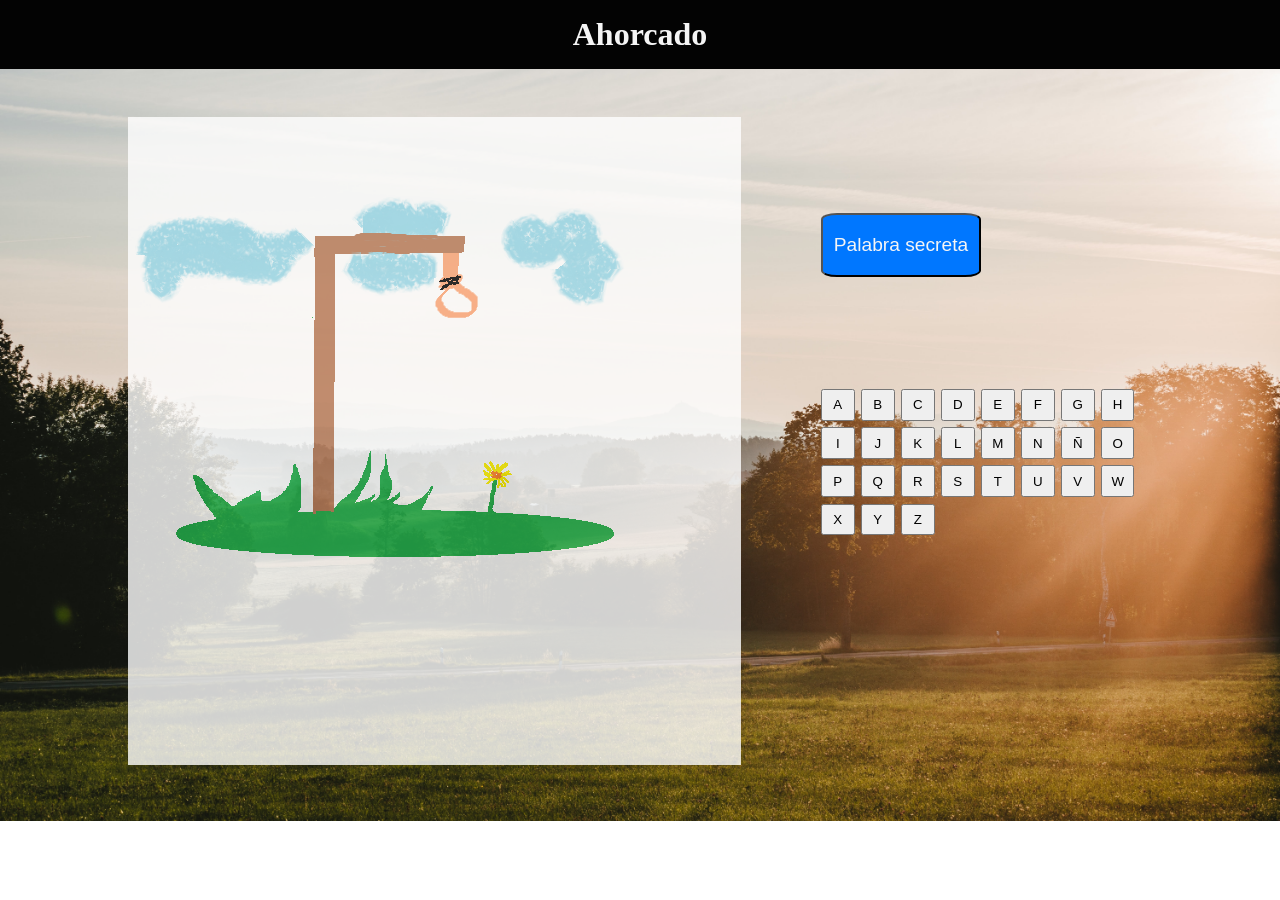
==== index.html @ b2cd69ff "juego del ahorcado maquetado mas inicio de J.S" ====
<!DOCTYPE html>
<html lang="es">
<head>
    <meta charset="UTF-8">
    <meta http-equiv="X-UA-Compatible" content="IE=edge">
    <meta name="viewport" content="width=device-width, initial-scale=1.0">
    <link rel="stylesheet" href="css/style.css">
    <title>Juego del ahorcado</title>
</head>
<body>
    <header>
        <h1>Ahorcado</h1>
    </header>
    <section>
       <main>
        <img id="imagen" src="img/horca.png" alt="Ahorcado">
        <div>
            <p id="palabra_a_adivinar">
            </p>
            <button id="jugar">Palabra secreta</button>
            <div id="letras">
                <button>A</button>
                <button>B</button>
                <button>C</button>
                <button>D</button>
                <button>E</button>
                <button>F</button>
                <button>G</button>
                <button>H</button>
                <button>I</button>
                <button>J</button>
                <button>K</button>
                <button>L</button>
                <button>M</button>
                <button>N</button>
                <button>Ñ</button>
                <button>O</button>
                <button>P</button>
                <button>Q</button>
                <button>R</button>
                <button>S</button>
                <button>T</button>
                <button>U</button>
                <button>V</button>
                <button>W</button>
                <button>X</button>
                <button>Y</button>
                <button>Z</button>
            </div>
        </div>
       </main>
       <script src="juego.js"></script>
</body>
</html>
---- css/style.css ----
body{
    margin: 0;
    background: url(../img/imgBackground.jpg) no-repeat center /cover;
}

header{
    background: #030303;
    padding: 1rem;
    text-align: center;
    margin-bottom: 1.5rem;
}

h1{
    margin: 0;
    color: #f5f5f5;
}
main{
    width: 80%;
    margin: auto;
    padding: 1.5rem;
    background: rgba(255,255,255,.0);
    display: flex;
    gap: 5rem;
}

#imagen{
    width: 40rem;
    opacity: .8;
}
#palabra_a_adivinar{
    height: 4rem;
}

#palabra_a_adivinar span{
    vertical-align: bottom;
    font-size: 2.5rem;
    border-bottom: 2px solid #000000;
    width: 2rem;
    text-align:center ;
    margin-right: .4rem;
    display: inline-block;/*Sin esto, por ser elemento de linea (span) no tomaria el width*/
}

#letras{
    margin-top: 7rem;
    display: flex;
    flex-wrap: wrap;
    gap: .4rem;
}

#letras button{
    width: 2.1rem;
    padding: .4rem 0;
    text-align: center;
}

#jugar{
    width: 10rem;
    height: 4rem;
    border-radius: 10%;
    font-size: 1.2rem;
    background-color: #0077ff;
    color: #f5f5f5;
}
#jugar:hover{
    scale: 1.2;
}
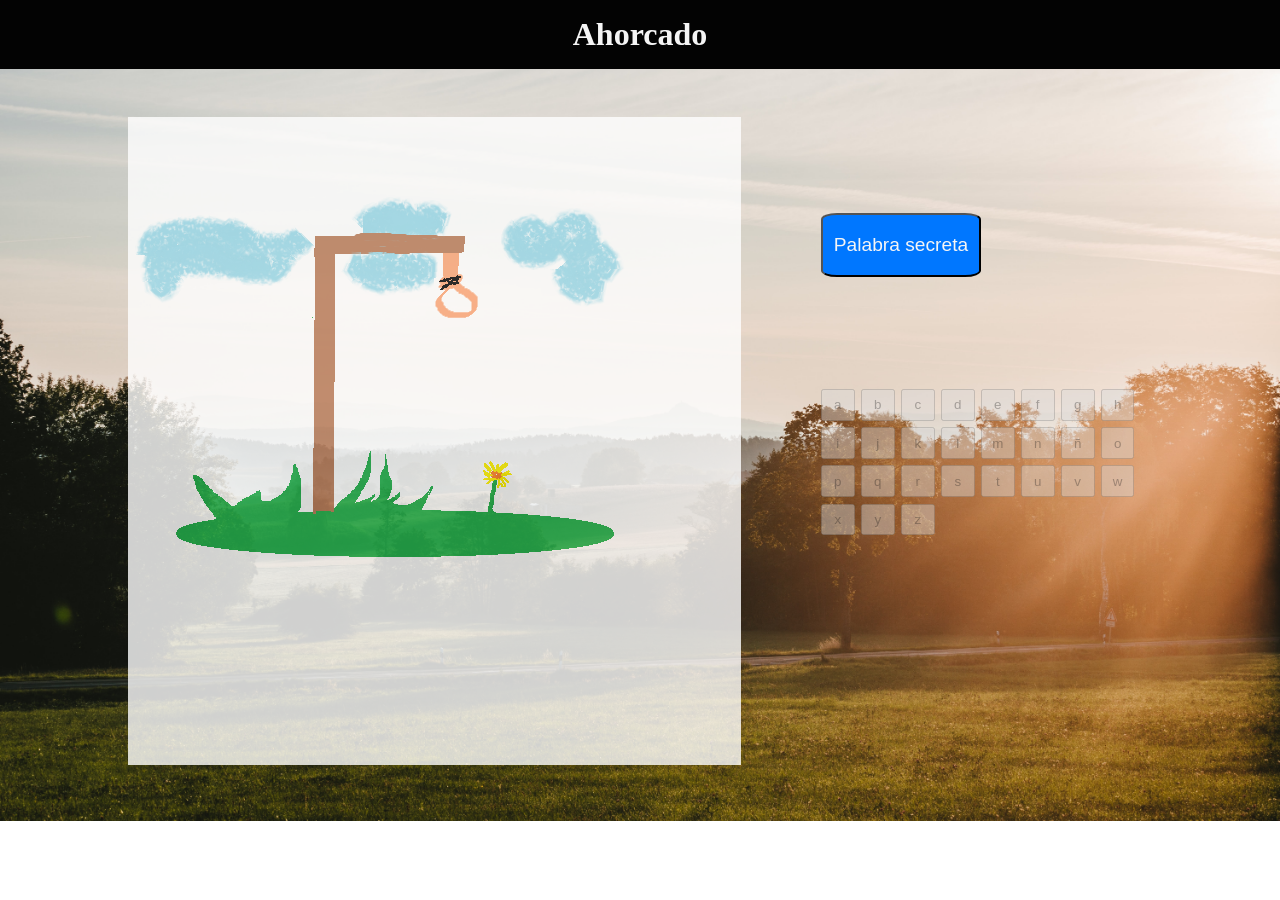
==== commit 6c73dae3: "version 2.0" ====
--- a/index.html
+++ b/index.html
@@ -5,50 +5,53 @@
     <meta http-equiv="X-UA-Compatible" content="IE=edge">
     <meta name="viewport" content="width=device-width, initial-scale=1.0">
     <link rel="stylesheet" href="css/style.css">
+    <script src="funciones.js"></script>
     <title>Juego del ahorcado</title>
 </head>
 <body>
     <header>
         <h1>Ahorcado</h1>
     </header>
-    <section>
-       <main>
+    <main>
         <img id="imagen" src="img/horca.png" alt="Ahorcado">
         <div>
             <p id="palabra_a_adivinar">
             </p>
             <button id="jugar">Palabra secreta</button>
+
+            <p id="resultado"></p>
+
             <div id="letras">
-                <button>A</button>
-                <button>B</button>
-                <button>C</button>
-                <button>D</button>
-                <button>E</button>
-                <button>F</button>
-                <button>G</button>
-                <button>H</button>
-                <button>I</button>
-                <button>J</button>
-                <button>K</button>
-                <button>L</button>
-                <button>M</button>
-                <button>N</button>
-                <button>Ñ</button>
-                <button>O</button>
-                <button>P</button>
-                <button>Q</button>
-                <button>R</button>
-                <button>S</button>
-                <button>T</button>
-                <button>U</button>
-                <button>V</button>
-                <button>W</button>
-                <button>X</button>
-                <button>Y</button>
-                <button>Z</button>
+                <button>a</button>
+                <button>b</button>
+                <button>c</button>
+                <button>d</button>
+                <button>e</button>
+                <button>f</button>
+                <button>g</button>
+                <button>h</button>
+                <button>i</button>
+                <button>j</button>
+                <button>k</button>
+                <button>l</button>
+                <button>m</button>
+                <button>n</button>
+                <button>ñ</button>
+                <button>o</button>
+                <button>p</button>
+                <button>q</button>
+                <button>r</button>
+                <button>s</button>
+                <button>t</button>
+                <button>u</button>
+                <button>v</button>
+                <button>w</button>
+                <button>x</button>
+                <button>y</button>
+                <button>z</button>
             </div>
         </div>
-       </main>
+    </main>
        <script src="juego.js"></script>
 </body>
 </html>
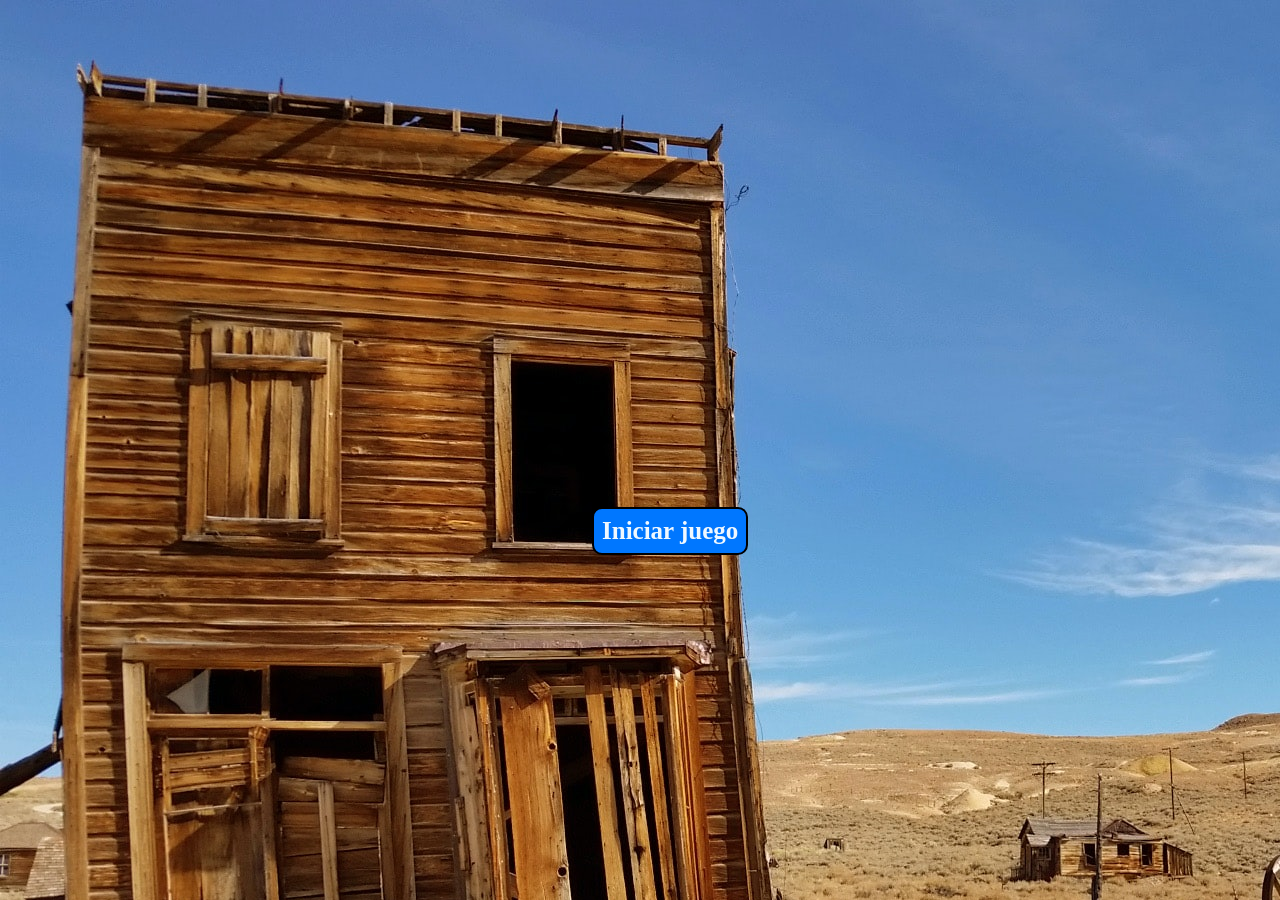
==== commit 48b2597d: "juego  finalizado" ====
--- a/index.html
+++ b/index.html
@@ -1,57 +1,18 @@
 <!DOCTYPE html>
-<html lang="es">
+<html lang="en">
 <head>
     <meta charset="UTF-8">
     <meta http-equiv="X-UA-Compatible" content="IE=edge">
     <meta name="viewport" content="width=device-width, initial-scale=1.0">
-    <link rel="stylesheet" href="css/style.css">
-    <script src="funciones.js"></script>
+    <link rel="stylesheet" href="css/inicio.css">
     <title>Juego del ahorcado</title>
 </head>
 <body>
-    <header>
-        <h1>Ahorcado</h1>
-    </header>
-    <main>
-        <img id="imagen" src="img/horca.png" alt="Ahorcado">
+    <main class="inicio">
         <div>
-            <p id="palabra_a_adivinar">
-            </p>
-            <button id="jugar">Palabra secreta</button>
-
-            <p id="resultado"></p>
-
-            <div id="letras">
-                <button>a</button>
-                <button>b</button>
-                <button>c</button>
-                <button>d</button>
-                <button>e</button>
-                <button>f</button>
-                <button>g</button>
-                <button>h</button>
-                <button>i</button>
-                <button>j</button>
-                <button>k</button>
-                <button>l</button>
-                <button>m</button>
-                <button>n</button>
-                <button>ñ</button>
-                <button>o</button>
-                <button>p</button>
-                <button>q</button>
-                <button>r</button>
-                <button>s</button>
-                <button>t</button>
-                <button>u</button>
-                <button>v</button>
-                <button>w</button>
-                <button>x</button>
-                <button>y</button>
-                <button>z</button>
-            </div>
-        </div>
+        <a href="juego.html"><p>Iniciar juego</p></a>
+    </div>
     </main>
-       <script src="juego.js"></script>
+    
 </body>
 </html>
--- a/css/inicio.css
+++ b/css/inicio.css
@@ -0,0 +1,31 @@
+body{
+background-image: url(../img/eniko-polgar-FueRaNunlUc-unsplash.jpg);
+}
+
+.inicio{
+   
+    width: 20rem;
+    height: 10rem;
+    position: absolute;
+    top: 50%;
+    left: 40%;
+    
+}
+
+a p{
+   background-color: #0077ff;
+   position: absolute;
+   top:20%;
+   left: 25%;
+   font-size: 25px;
+   color: aliceblue;
+   font-weight: bold;
+   border: 2px solid #000000;
+   padding: .5rem;
+   border-radius: 10px;
+   
+}
+
+p:hover{
+    scale:1.2
+}
